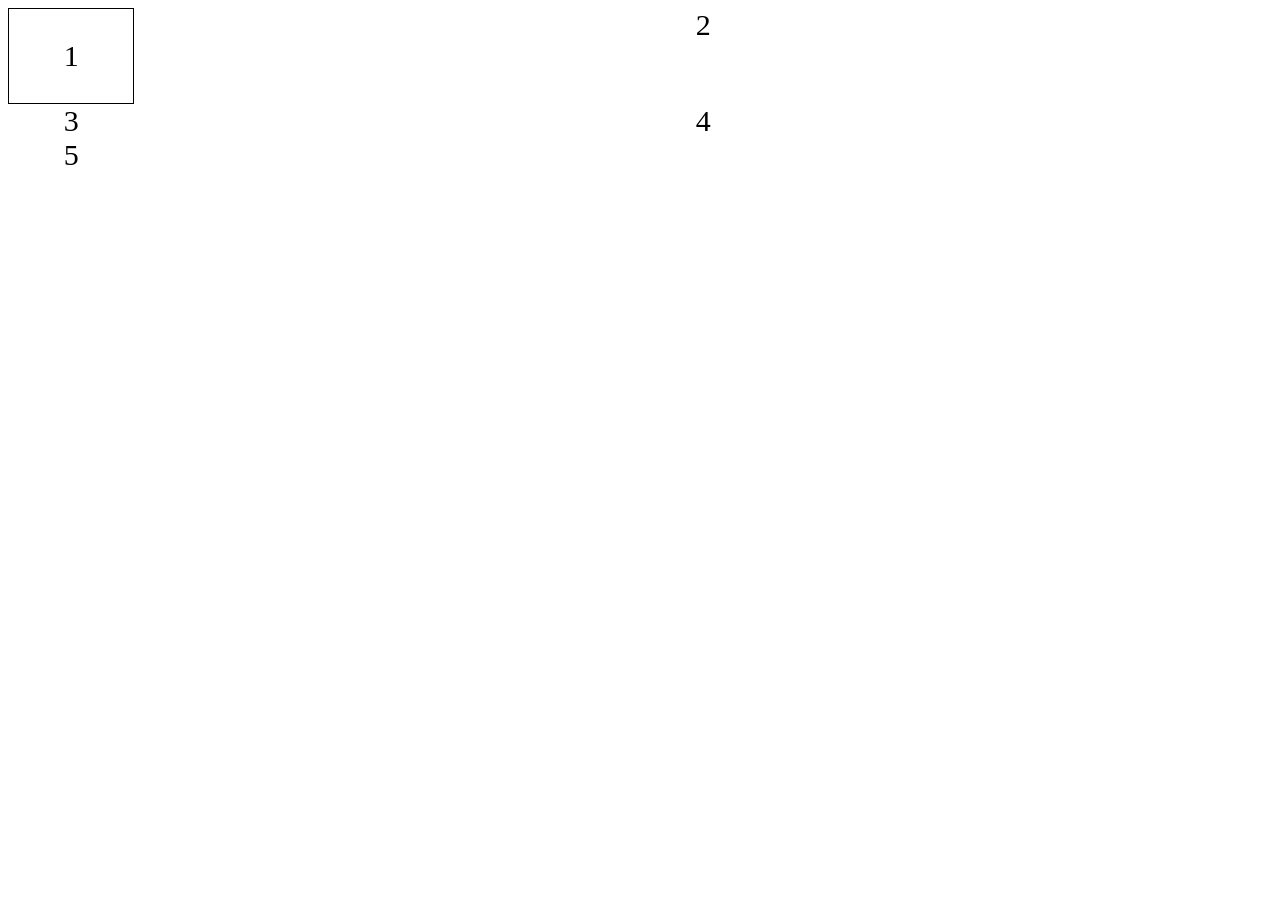
==== index.html @ 4321cb2d "Beginning website Added grid container and figuring out how to use css." ====
<!DOCTYPE html>
<html lang="en-AU">
    <head>
        <meta charset="UTF-8">
        <meta name="viewport" content="width-device-width, initial-scale=1.0">
        <title>Is It AI?</title>
        <link rel="stylesheet" href="style.css">
    </head>
    <body>
        <div class="container">
            <div class="logo">1</div>
            <div>2</div>
            <div>3</div>  
            <div>4</div>
            <div>5</div>
        </div>
    </body>
</html>
---- style.css ----
.container {
    display: grid;
    grid-template-columns: 10% 90%;
    font-size: 30px;
    text-align: center;
}

.logo {
    border: 1px solid #000000;
    padding: 30px;
    text-align: center;
    align-content: center;
}
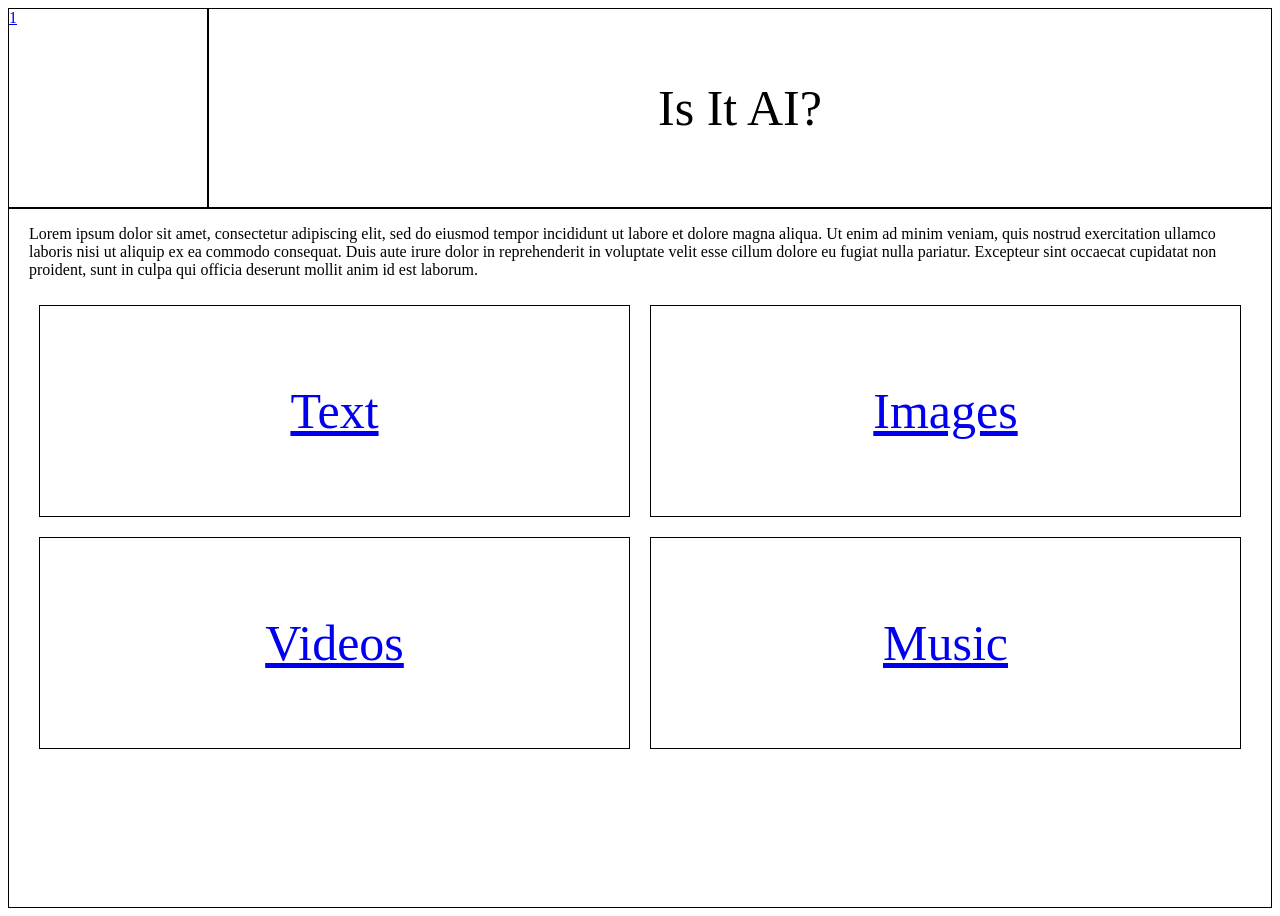
==== commit 6e371b4a: "Website layout complete. Next up is making it look good and integrating some JS." ====
--- a/index.html
+++ b/index.html
@@ -8,11 +8,23 @@
     </head>
     <body>
         <div class="container">
-            <div class="logo">1</div>
-            <div>2</div>
-            <div>3</div>  
-            <div>4</div>
-            <div>5</div>
+            <div class="logo">
+                <a href="index.html">1</a>
+            </div>
+            <div class="title">
+                Is It AI?
+            </div>
+            <div class="home">
+                <p>
+                   Lorem ipsum dolor sit amet, consectetur adipiscing elit, sed do eiusmod tempor incididunt ut labore et dolore magna aliqua. Ut enim ad minim veniam, quis nostrud exercitation ullamco laboris nisi ut aliquip ex ea commodo consequat. Duis aute irure dolor in reprehenderit in voluptate velit esse cillum dolore eu fugiat nulla pariatur. Excepteur sint occaecat cupidatat non proident, sunt in culpa qui officia deserunt mollit anim id est laborum.
+                </p>
+                <div class="links">
+                    <div><a href="text.html">Text</a></div>
+                    <div><a href="images.html">Images</a></div>
+                    <div><a href="videos.html">Videos</a></div>
+                    <div><a href="music.html">Music</a></div>
+                </div>
+            </div>
         </div>
     </body>
 </html>
--- a/style.css
+++ b/style.css
@@ -1,13 +1,64 @@
 .container {
     display: grid;
-    grid-template-columns: 10% 90%;
-    font-size: 30px;
-    text-align: center;
+    grid-template-columns: 200px 1fr;
+    grid-template-rows: 200px calc(100vh - 200px);
+    margin: 0;
 }
 
 .logo {
     border: 1px solid #000000;
-    padding: 30px;
+}
+
+.title {
+    border: 1px solid #000000;
+    align-content: center;
+    font-size: 50px;
+    text-align: center;
+}
+
+.sidebar {
+    display: flex;
+    flex-direction: column;
+    border: 1px solid #000000;
+}
+
+.sidebar div {
+    border-top: 1px solid #000000;
+    border-bottom: 1px solid #000000;
+    font-size: 20px;
+    text-align: center;
+    height: 25%;
+    align-content: center;
+}
+
+.content {
+    border: 1px solid #000000;
+    overflow-y: auto;
+    min-height: 0; 
+    padding-left: 20px;
+    padding-right: 20px;
+}
+
+.home {
+    border: 1px solid #000000;
+    grid-column: 1 / span 2;
+    overflow-y: auto;
+    min-height: 0; 
+    padding-left: 20px;
+    padding-right: 20px;
+}
+
+.links {
+    display: grid;
+    grid-template-columns: 1fr 1fr;
+}
+
+.links div {
+    border: 1px solid #000000;
+    margin: 10px;
     text-align: center;
     align-content: center;
+    height: 210px;
+    font-size: 50px;
+
 }
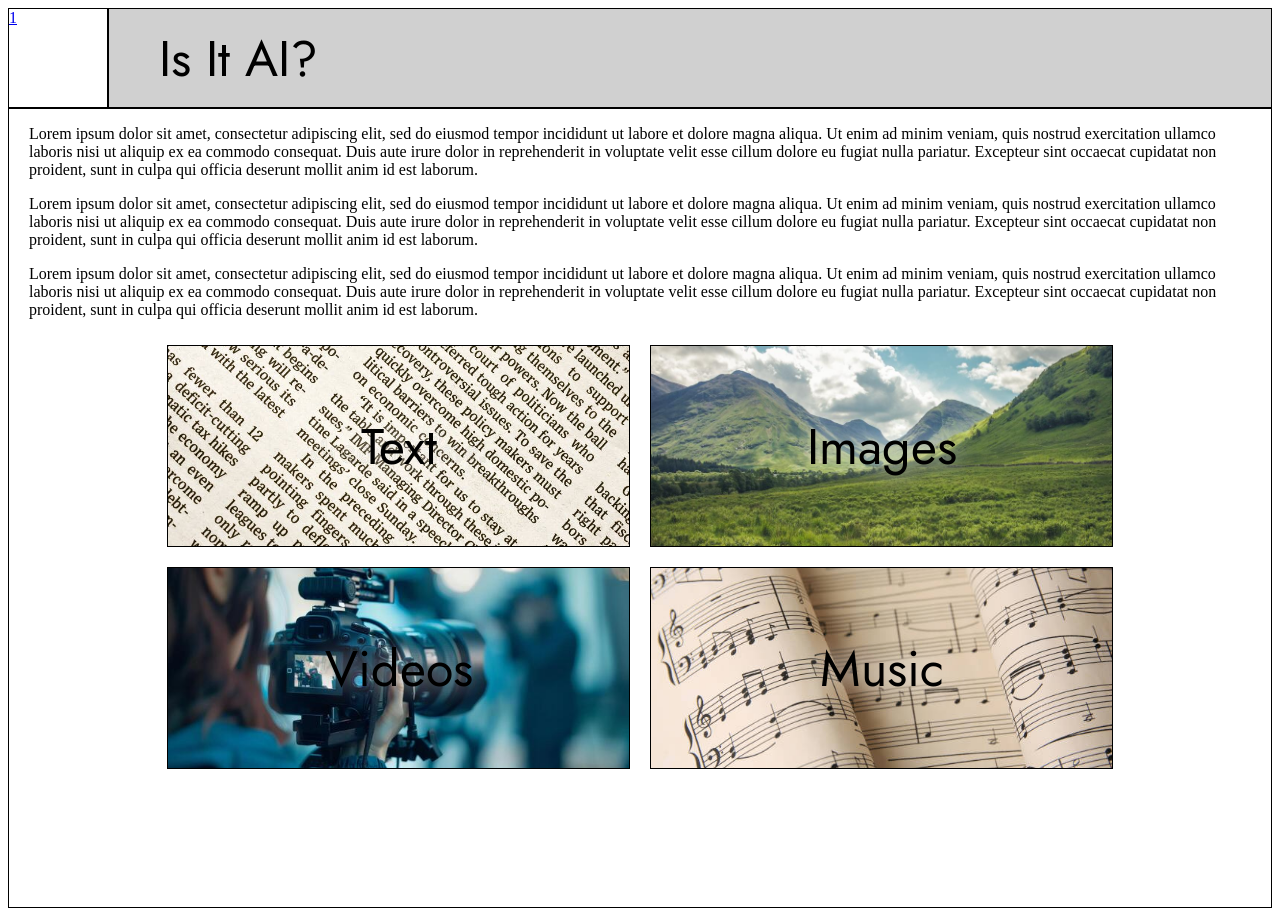
==== commit dadc3582: "Making it look good Added images for the home screen and changed layout a bit." ====
--- a/index.html
+++ b/index.html
@@ -5,6 +5,7 @@
         <meta name="viewport" content="width-device-width, initial-scale=1.0">
         <title>Is It AI?</title>
         <link rel="stylesheet" href="style.css">
+        <link href="https://fonts.googleapis.com/css2?family=Jost:wght@600&display=swap" rel="stylesheet">
     </head>
     <body>
         <div class="container">
@@ -14,15 +15,42 @@
             <div class="title">
                 Is It AI?
             </div>
-            <div class="home">
+            <div class="content">
+                <p>
+                   Lorem ipsum dolor sit amet, consectetur adipiscing elit, sed do eiusmod tempor incididunt ut labore et dolore magna aliqua. Ut enim ad minim veniam, quis nostrud exercitation ullamco laboris nisi ut aliquip ex ea commodo consequat. Duis aute irure dolor in reprehenderit in voluptate velit esse cillum dolore eu fugiat nulla pariatur. Excepteur sint occaecat cupidatat non proident, sunt in culpa qui officia deserunt mollit anim id est laborum.
+                </p>
+                <p>
+                   Lorem ipsum dolor sit amet, consectetur adipiscing elit, sed do eiusmod tempor incididunt ut labore et dolore magna aliqua. Ut enim ad minim veniam, quis nostrud exercitation ullamco laboris nisi ut aliquip ex ea commodo consequat. Duis aute irure dolor in reprehenderit in voluptate velit esse cillum dolore eu fugiat nulla pariatur. Excepteur sint occaecat cupidatat non proident, sunt in culpa qui officia deserunt mollit anim id est laborum.
+                </p>
                 <p>
                    Lorem ipsum dolor sit amet, consectetur adipiscing elit, sed do eiusmod tempor incididunt ut labore et dolore magna aliqua. Ut enim ad minim veniam, quis nostrud exercitation ullamco laboris nisi ut aliquip ex ea commodo consequat. Duis aute irure dolor in reprehenderit in voluptate velit esse cillum dolore eu fugiat nulla pariatur. Excepteur sint occaecat cupidatat non proident, sunt in culpa qui officia deserunt mollit anim id est laborum.
                 </p>
                 <div class="links">
-                    <div><a href="text.html">Text</a></div>
-                    <div><a href="images.html">Images</a></div>
-                    <div><a href="videos.html">Videos</a></div>
-                    <div><a href="music.html">Music</a></div>
+                    <div class="link">
+                        <a href="text.html">
+                            <img src="images/text.jpg">
+                            <div>Text</div>
+                        </a>
+                        
+                    </div>
+                    <div class="link">
+                        <a href="images.html">
+                            <img src="images/images.jpg">
+                            <div>Images</div>
+                        </a>
+                    </div>
+                    <div class="link">
+                        <a href="videos.html">
+                            <img src="images/videos.jpg">
+                            <div>Videos</div>
+                        </a>
+                    </div>
+                    <div class="link">
+                        <a href="music.html">
+                            <img src="images/music.jpg">
+                            <div>Music</div>
+                        </a>
+                    </div>
                 </div>
             </div>
         </div>
--- a/style.css
+++ b/style.css
@@ -1,7 +1,7 @@
 .container {
     display: grid;
-    grid-template-columns: 200px 1fr;
-    grid-template-rows: 200px calc(100vh - 200px);
+    grid-template-columns: 100px 1fr;
+    grid-template-rows: 100px calc(100vh - 100px);
     margin: 0;
 }
 
@@ -10,10 +10,12 @@
 }
 
 .title {
+    background-color: #d0d0d0;
     border: 1px solid #000000;
     align-content: center;
     font-size: 50px;
-    text-align: center;
+    font-family: "Jost", sans-serif;
+    padding-left: 50px;
 }
 
 .sidebar {
@@ -33,14 +35,6 @@
 
 .content {
     border: 1px solid #000000;
-    overflow-y: auto;
-    min-height: 0; 
-    padding-left: 20px;
-    padding-right: 20px;
-}
-
-.home {
-    border: 1px solid #000000;
     grid-column: 1 / span 2;
     overflow-y: auto;
     min-height: 0; 
@@ -51,14 +45,55 @@
 .links {
     display: grid;
     grid-template-columns: 1fr 1fr;
+    padding-left: 10vw;
+    padding-right: 10vw;
 }
 
-.links div {
+.link {
+    position: relative;
     border: 1px solid #000000;
     margin: 10px;
     text-align: center;
     align-content: center;
-    height: 210px;
+    height: 200px;
     font-size: 50px;
+    font-family: "Jost", sans-serif;
+    text-shadow: 0 0 25px #ffffff; 
+}
 
+.link a {
+    color: #000000;
+}
+
+.link img {
+    object-fit: cover;
+    width: 100%;
+    height: 100%;
+}
+
+.link:hover {
+    transform: scale(1.05);
+    transition: transform 0.3s ease-in-out;
+}
+
+.link:not(:hover) {
+    transition: transform 0.3s ease-in-out;
+}
+
+.link div {
+    position: absolute;
+    top: 50%;
+    left: 50%;
+    transform: translate(-50%, -50%);
+}
+
+.nav {
+    display: inline-flex;
+    font-size: 20px;
+    flex: 0 0 200px
+}
+
+.nav div {
+    background-color: #f1f1f1;
+    margin: 20px;
 }
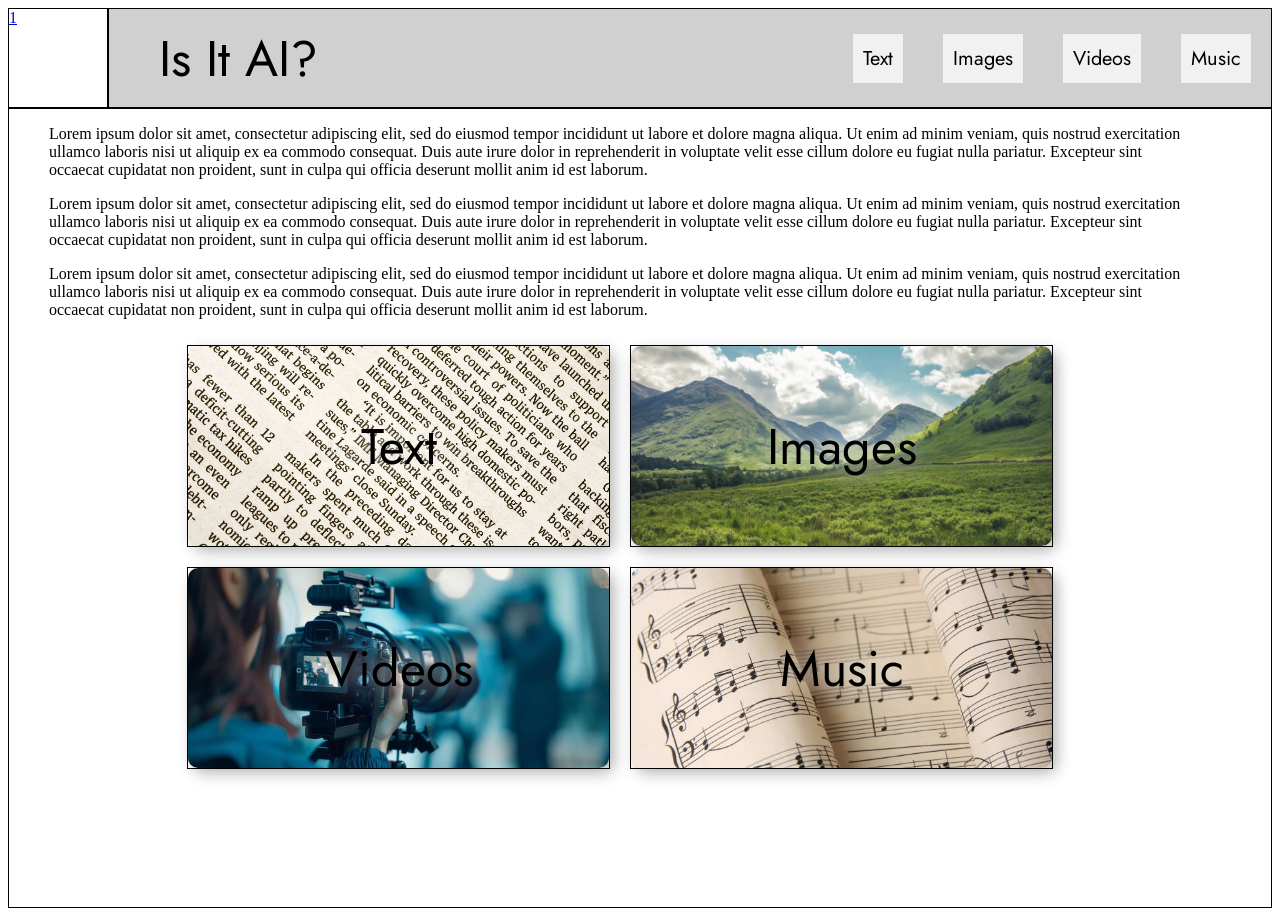
==== commit 931710b7: "Adding information to Text How to spot AI-generated text" ====
--- a/index.html
+++ b/index.html
@@ -14,6 +14,14 @@
             </div>
             <div class="title">
                 Is It AI?
+            </div>
+            <div class="nav">
+                <div class="flex">
+                    <div><a href="text.html">Text</a></div>
+                    <div><a href="images.html">Images</a></div>
+                    <div><a href="videos.html">Videos</a></div>
+                    <div><a href="music.html">Music</a></div>
+                </div>
             </div>
             <div class="content">
                 <p>
--- a/style.css
+++ b/style.css
@@ -1,6 +1,6 @@
 .container {
     display: grid;
-    grid-template-columns: 100px 1fr;
+    grid-template-columns: 100px 1fr 1fr;
     grid-template-rows: 100px calc(100vh - 100px);
     margin: 0;
 }
@@ -11,7 +11,9 @@
 
 .title {
     background-color: #d0d0d0;
-    border: 1px solid #000000;
+    border-top: 1px solid #000000;
+    border-bottom: 1px solid #000000;
+    border-left: 1px solid #000000;
     align-content: center;
     font-size: 50px;
     font-family: "Jost", sans-serif;
@@ -35,11 +37,28 @@
 
 .content {
     border: 1px solid #000000;
-    grid-column: 1 / span 2;
+    grid-column: 1 / span 3;
     overflow-y: auto;
     min-height: 0; 
-    padding-left: 20px;
-    padding-right: 20px;
+    padding-left: 40px;
+    padding-right: 80px;
+}
+
+.content h1 {
+    font-family: "Jost", sans-serif;
+}
+
+.content h2 {
+    font-family: "Jost", sans-serif;
+}
+
+.content h3 {
+    font-family: "Jost", sans-serif;
+}
+
+.content img {
+    border-radius: 10px;
+    box-shadow: 5px 5px 15px rgba(0, 0, 0, 0.3);
 }
 
 .links {
@@ -88,12 +107,28 @@
 }
 
 .nav {
-    display: inline-flex;
+    text-align: right;
+    align-content: center;
+    font-family: "Jost", sans-serif;
     font-size: 20px;
-    flex: 0 0 200px
+    background-color: #d0d0d0;
+    border-top: 1px solid #000000;
+    border-bottom: 1px solid #000000;
+    border-right: 1px solid #000000;
 }
 
-.nav div {
+.flex {
+    flex: 0 0 200px;
+    display: inline-flex;
+}
+
+.flex div {
     background-color: #f1f1f1;
     margin: 20px;
+    padding: 10px;
+}
+
+.flex div a {
+    color: #000000;
+    text-decoration: none;
 }
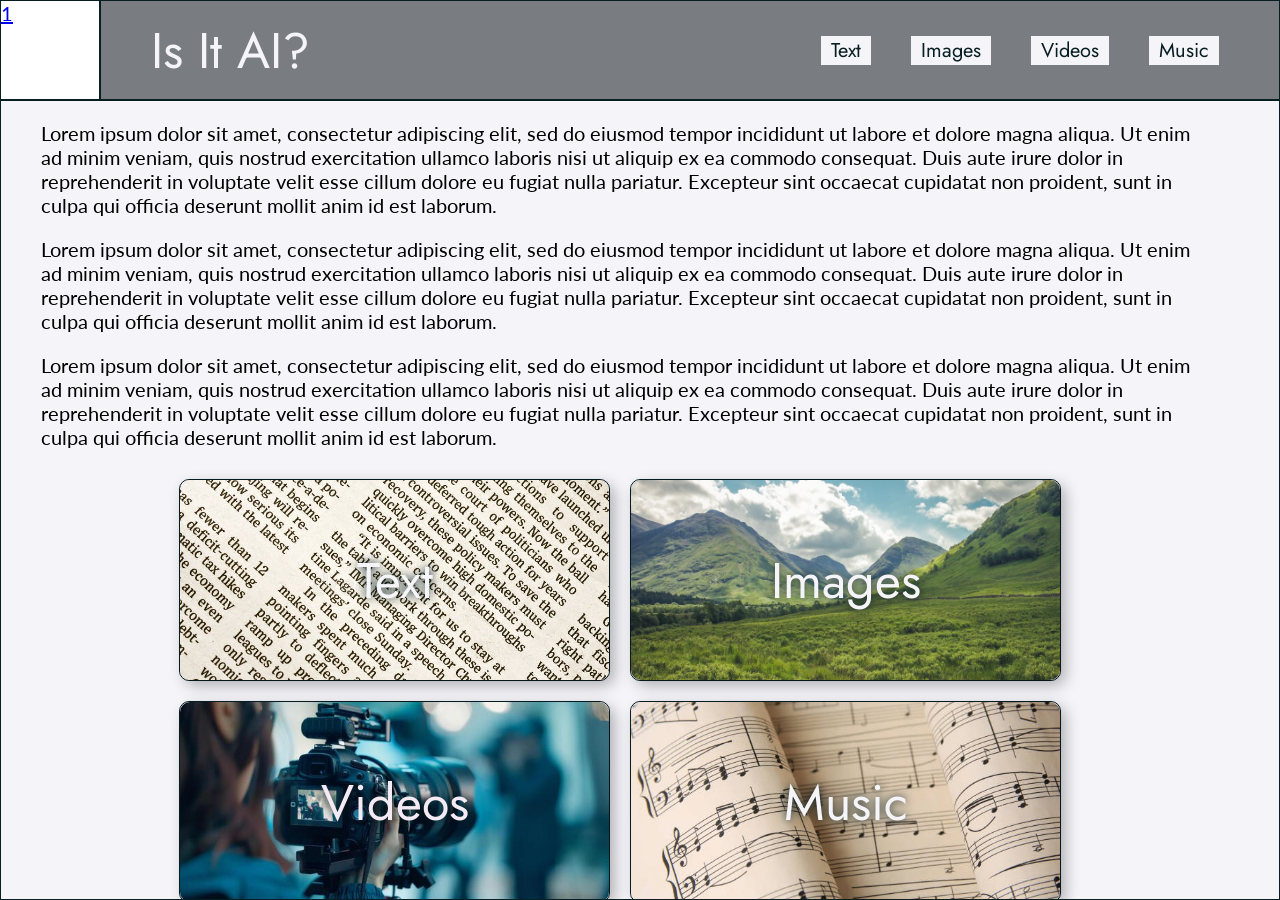
==== commit cfdedf64: "Making it look betta Changed from the black and white colour scheme to more muted colours/ Also adde" ====
--- a/index.html
+++ b/index.html
@@ -6,6 +6,7 @@
         <title>Is It AI?</title>
         <link rel="stylesheet" href="style.css">
         <link href="https://fonts.googleapis.com/css2?family=Jost:wght@600&display=swap" rel="stylesheet">
+        <link href="https://fonts.googleapis.com/css2?family=Lato:wght@400;700&display=swap" rel="stylesheet">
     </head>
     <body>
         <div class="container">
@@ -50,7 +51,7 @@
                     <div class="link">
                         <a href="videos.html">
                             <img src="images/videos.jpg">
-                            <div>Videos</div>
+                            <div style="color: #f3eaf4">Videos</div>
                         </a>
                     </div>
                     <div class="link">
--- a/style.css
+++ b/style.css
@@ -1,3 +1,9 @@
+body {
+    margin: 0;
+    font-family: "Lato", sans-serif;
+    font-size: 20px;
+}
+
 .container {
     display: grid;
     grid-template-columns: 100px 1fr 1fr;
@@ -6,29 +12,30 @@
 }
 
 .logo {
-    border: 1px solid #000000;
+    border: 1px solid #071E22;
 }
 
 .title {
-    background-color: #d0d0d0;
-    border-top: 1px solid #000000;
-    border-bottom: 1px solid #000000;
-    border-left: 1px solid #000000;
+    background-color: #797D81;
+    border-top: 1px solid #071E22;
+    border-bottom: 1px solid #071E22;
+    border-left: 1px solid #071E22;
     align-content: center;
     font-size: 50px;
     font-family: "Jost", sans-serif;
     padding-left: 50px;
+    color: #F4F4F9;
 }
 
 .sidebar {
     display: flex;
     flex-direction: column;
-    border: 1px solid #000000;
+    border: 1px solid #071E22;
 }
 
 .sidebar div {
-    border-top: 1px solid #000000;
-    border-bottom: 1px solid #000000;
+    border-top: 1px solid #071E22;
+    border-bottom: 1px solid #071E22;
     font-size: 20px;
     text-align: center;
     height: 25%;
@@ -36,12 +43,13 @@
 }
 
 .content {
-    border: 1px solid #000000;
+    border: 1px solid #071E22;
     grid-column: 1 / span 3;
     overflow-y: auto;
     min-height: 0; 
     padding-left: 40px;
     padding-right: 80px;
+    background-color: #F4F4F9;
 }
 
 .content h1 {
@@ -57,7 +65,6 @@
 }
 
 .content img {
-    border-radius: 10px;
     box-shadow: 5px 5px 15px rgba(0, 0, 0, 0.3);
 }
 
@@ -70,24 +77,26 @@
 
 .link {
     position: relative;
-    border: 1px solid #000000;
+    border-radius: 10px;
+    border: 1px solid #071E22;
     margin: 10px;
     text-align: center;
     align-content: center;
     height: 200px;
     font-size: 50px;
     font-family: "Jost", sans-serif;
-    text-shadow: 0 0 25px #ffffff; 
+    text-shadow: 0 0 10px #071E22; 
 }
 
 .link a {
-    color: #000000;
+    color: #071E22;
 }
 
 .link img {
     object-fit: cover;
     width: 100%;
     height: 100%;
+    border-radius: 10px;
 }
 
 .link:hover {
@@ -104,6 +113,7 @@
     top: 50%;
     left: 50%;
     transform: translate(-50%, -50%);
+    color: #F4F4F9;
 }
 
 .nav {
@@ -111,24 +121,36 @@
     align-content: center;
     font-family: "Jost", sans-serif;
     font-size: 20px;
-    background-color: #d0d0d0;
-    border-top: 1px solid #000000;
-    border-bottom: 1px solid #000000;
-    border-right: 1px solid #000000;
+    background-color: #797D81;
+    border-top: 1px solid #071E22;
+    border-bottom: 1px solid #071E22;
+    border-right: 1px solid #071E22;
 }
 
 .flex {
     flex: 0 0 200px;
     display: inline-flex;
+    margin-right: 40px;
 }
 
 .flex div {
-    background-color: #f1f1f1;
+    background-color: #f4f4f9;
     margin: 20px;
-    padding: 10px;
+    padding-left: 10px;
+    padding-right: 10px;
 }
 
 .flex div a {
-    color: #000000;
+    color: #071E22;
     text-decoration: none;
+}
+
+.flex div:hover {
+    transform: translateY(-5px);
+    transition: transform 0.3s ease-in-out;
+    background-color: #f4f4f9b9;
+}
+
+.flex div:not(:hover) {
+    transition: transform 0.3s ease-in-out;
 }
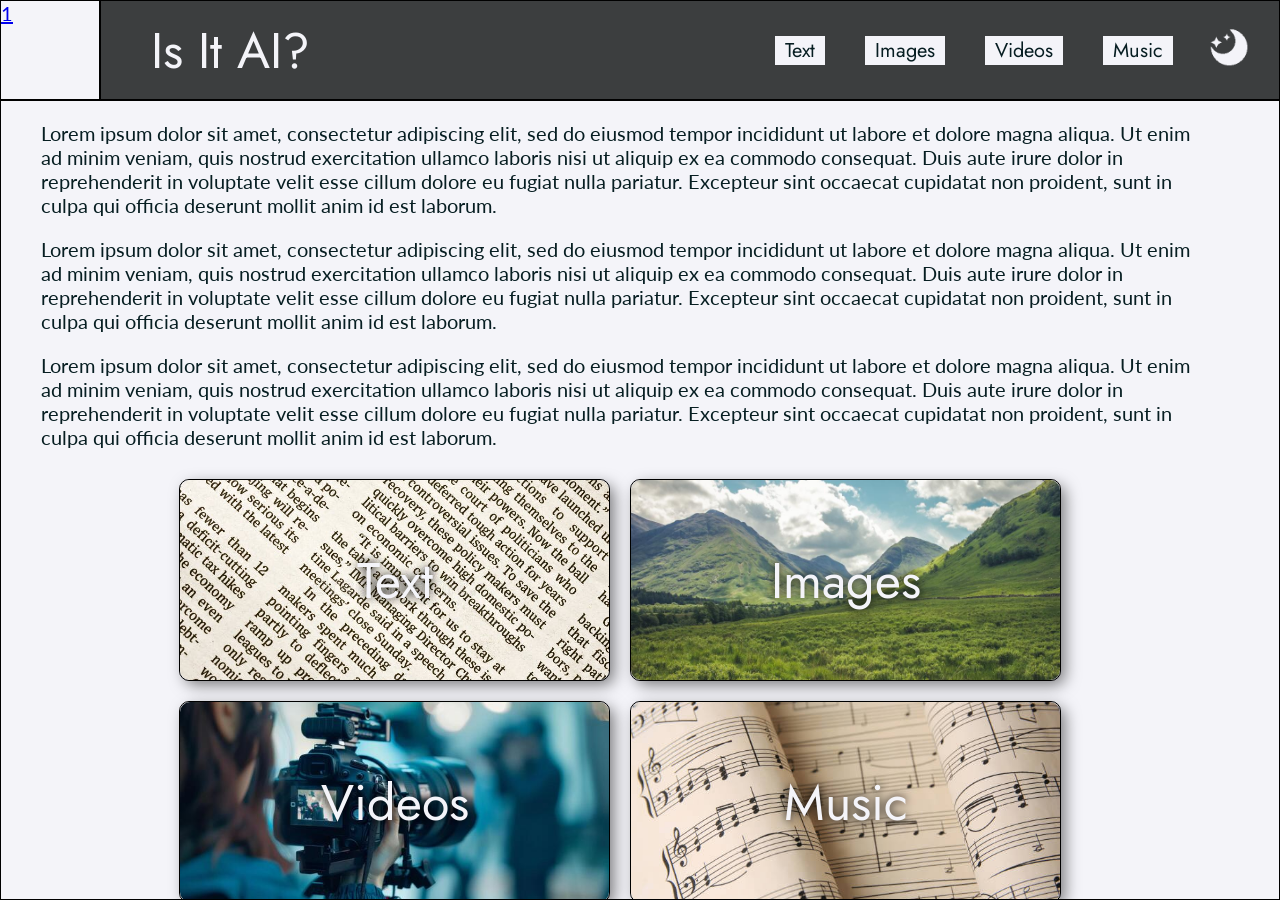
==== commit 0b8b1814: "Added Javascript. Added the ability to change between light and dark theme." ====
--- a/index.html
+++ b/index.html
@@ -8,7 +8,7 @@
         <link href="https://fonts.googleapis.com/css2?family=Jost:wght@600&display=swap" rel="stylesheet">
         <link href="https://fonts.googleapis.com/css2?family=Lato:wght@400;700&display=swap" rel="stylesheet">
     </head>
-    <body>
+    <body onload="setTheme()">
         <div class="container">
             <div class="logo">
                 <a href="index.html">1</a>
@@ -22,6 +22,9 @@
                     <div><a href="images.html">Images</a></div>
                     <div><a href="videos.html">Videos</a></div>
                     <div><a href="music.html">Music</a></div>
+                </div>
+                <div class="button" onclick="changeTheme()">
+                    <img id="theme" src="images/moon.png" width="40">
                 </div>
             </div>
             <div class="content">
@@ -51,7 +54,7 @@
                     <div class="link">
                         <a href="videos.html">
                             <img src="images/videos.jpg">
-                            <div style="color: #f3eaf4">Videos</div>
+                            <div>Videos</div>
                         </a>
                     </div>
                     <div class="link">
@@ -63,5 +66,6 @@
                 </div>
             </div>
         </div>
+        <script src="script.js"></script>
     </body>
 </html>
--- a/style.css
+++ b/style.css
@@ -1,4 +1,11 @@
+:root {
+    --background: #F4F4F9;
+    --text: #071E22;
+    --header: #3c3e3f;
+}
+
 body {
+    color: var(--text);
     margin: 0;
     font-family: "Lato", sans-serif;
     font-size: 20px;
@@ -12,14 +19,15 @@
 }
 
 .logo {
-    border: 1px solid #071E22;
+    border: 1px solid #000000;
+    background-color: var(--background);
 }
 
 .title {
-    background-color: #797D81;
-    border-top: 1px solid #071E22;
-    border-bottom: 1px solid #071E22;
-    border-left: 1px solid #071E22;
+    background-color: var(--header);
+    border-top: 1px solid #000000;
+    border-bottom: 1px solid #000000;
+    border-left: 1px solid #000000;
     align-content: center;
     font-size: 50px;
     font-family: "Jost", sans-serif;
@@ -30,12 +38,12 @@
 .sidebar {
     display: flex;
     flex-direction: column;
-    border: 1px solid #071E22;
+    border: 1px solid #000000;
 }
 
 .sidebar div {
-    border-top: 1px solid #071E22;
-    border-bottom: 1px solid #071E22;
+    border-top: 1px solid #000000;
+    border-bottom: 1px solid #000000;
     font-size: 20px;
     text-align: center;
     height: 25%;
@@ -43,13 +51,13 @@
 }
 
 .content {
-    border: 1px solid #071E22;
+    border: 1px solid #000000;
     grid-column: 1 / span 3;
     overflow-y: auto;
     min-height: 0; 
     padding-left: 40px;
     padding-right: 80px;
-    background-color: #F4F4F9;
+    background-color: var(--background);
 }
 
 .content h1 {
@@ -65,7 +73,7 @@
 }
 
 .content img {
-    box-shadow: 5px 5px 15px rgba(0, 0, 0, 0.3);
+    box-shadow: 5px 5px 15px #00000080;
 }
 
 .links {
@@ -78,18 +86,14 @@
 .link {
     position: relative;
     border-radius: 10px;
-    border: 1px solid #071E22;
+    border: 1px solid #000000;
     margin: 10px;
     text-align: center;
     align-content: center;
     height: 200px;
     font-size: 50px;
     font-family: "Jost", sans-serif;
-    text-shadow: 0 0 10px #071E22; 
-}
-
-.link a {
-    color: #071E22;
+    text-shadow: 0 0 10px #000000; 
 }
 
 .link img {
@@ -121,27 +125,27 @@
     align-content: center;
     font-family: "Jost", sans-serif;
     font-size: 20px;
-    background-color: #797D81;
-    border-top: 1px solid #071E22;
-    border-bottom: 1px solid #071E22;
-    border-right: 1px solid #071E22;
+    background-color: var(--header);
+    border-top: 1px solid #000000;
+    border-bottom: 1px solid #000000;
+    border-right: 1px solid #000000;
 }
 
 .flex {
     flex: 0 0 200px;
     display: inline-flex;
-    margin-right: 40px;
+    margin-right: 10px;
 }
 
 .flex div {
-    background-color: #f4f4f9;
+    background-color: var(--background);
     margin: 20px;
     padding-left: 10px;
     padding-right: 10px;
 }
 
 .flex div a {
-    color: #071E22;
+    color: var(--text);
     text-decoration: none;
 }
 
@@ -153,4 +157,14 @@
 
 .flex div:not(:hover) {
     transition: transform 0.3s ease-in-out;
+}
+
+.button {
+    display: inline-block;
+    padding-right: 30px;
+    transform: translateY(10px);
+}
+
+.button:hover {
+    opacity: 0.73;
 }
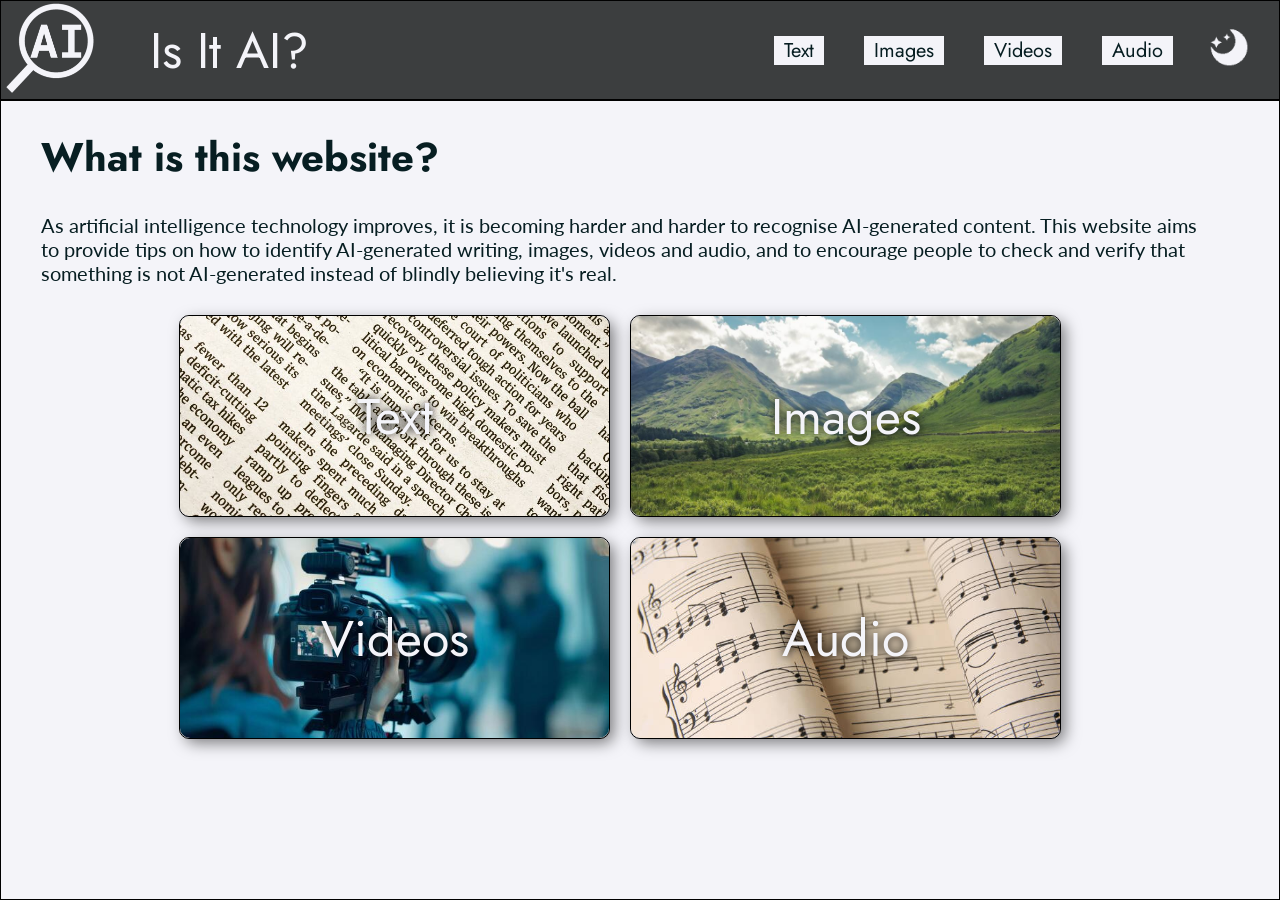
==== commit 4ef2eaab: "Logo and more information Added logo to each page and added information to images, video and audio p" ====
--- a/index.html
+++ b/index.html
@@ -7,11 +7,14 @@
         <link rel="stylesheet" href="style.css">
         <link href="https://fonts.googleapis.com/css2?family=Jost:wght@600&display=swap" rel="stylesheet">
         <link href="https://fonts.googleapis.com/css2?family=Lato:wght@400;700&display=swap" rel="stylesheet">
+        <link rel="icon" type="image/png" href="images/logo.png">
     </head>
     <body onload="setTheme()">
         <div class="container">
             <div class="logo">
-                <a href="index.html">1</a>
+                <a href="index.html">
+                    <img src="images/logo.png" width="90">
+                </a>
             </div>
             <div class="title">
                 Is It AI?
@@ -21,46 +24,46 @@
                     <div><a href="text.html">Text</a></div>
                     <div><a href="images.html">Images</a></div>
                     <div><a href="videos.html">Videos</a></div>
-                    <div><a href="music.html">Music</a></div>
+                    <div><a href="audio.html">Audio</a></div>
                 </div>
                 <div class="button" onclick="changeTheme()">
                     <img id="theme" src="images/moon.png" width="40">
                 </div>
             </div>
             <div class="content">
+                <h1>What is this website?</h1>
                 <p>
-                   Lorem ipsum dolor sit amet, consectetur adipiscing elit, sed do eiusmod tempor incididunt ut labore et dolore magna aliqua. Ut enim ad minim veniam, quis nostrud exercitation ullamco laboris nisi ut aliquip ex ea commodo consequat. Duis aute irure dolor in reprehenderit in voluptate velit esse cillum dolore eu fugiat nulla pariatur. Excepteur sint occaecat cupidatat non proident, sunt in culpa qui officia deserunt mollit anim id est laborum.
-                </p>
-                <p>
-                   Lorem ipsum dolor sit amet, consectetur adipiscing elit, sed do eiusmod tempor incididunt ut labore et dolore magna aliqua. Ut enim ad minim veniam, quis nostrud exercitation ullamco laboris nisi ut aliquip ex ea commodo consequat. Duis aute irure dolor in reprehenderit in voluptate velit esse cillum dolore eu fugiat nulla pariatur. Excepteur sint occaecat cupidatat non proident, sunt in culpa qui officia deserunt mollit anim id est laborum.
-                </p>
-                <p>
-                   Lorem ipsum dolor sit amet, consectetur adipiscing elit, sed do eiusmod tempor incididunt ut labore et dolore magna aliqua. Ut enim ad minim veniam, quis nostrud exercitation ullamco laboris nisi ut aliquip ex ea commodo consequat. Duis aute irure dolor in reprehenderit in voluptate velit esse cillum dolore eu fugiat nulla pariatur. Excepteur sint occaecat cupidatat non proident, sunt in culpa qui officia deserunt mollit anim id est laborum.
+                   As artificial intelligence technology improves, it is becoming harder and harder to recognise AI-generated content.
+                   This website aims to provide tips on how to identify AI-generated writing, images, videos and audio, and to encourage
+                   people to check and verify that something is not AI-generated instead of blindly believing it's real. 
                 </p>
                 <div class="links">
                     <div class="link">
                         <a href="text.html">
                             <img src="images/text.jpg">
+                            <!--https://www.dreamstime.com/stock-photography-business-newspaper-background-image29300982-->
                             <div>Text</div>
                         </a>
-                        
                     </div>
                     <div class="link">
                         <a href="images.html">
                             <img src="images/images.jpg">
+                            <!--https://unsplash.com/photos/green-valley-and-mountains-in-scotland-ZVbv1akA-l4-->
                             <div>Images</div>
                         </a>
                     </div>
                     <div class="link">
                         <a href="videos.html">
                             <img src="images/videos.jpg">
+                            <!--https://www.vecteezy.com/photo/44620128-female-videographer-films-with-a-professional-camera-during-a-commercial-shoot-capturing-behind-the-scenes-of-media-production-related-to-world-television-day-->
                             <div>Videos</div>
                         </a>
                     </div>
                     <div class="link">
-                        <a href="music.html">
+                        <a href="audio.html">
                             <img src="images/music.jpg">
-                            <div>Music</div>
+                            <!--https://www.istockphoto.com/photo/closeup-view-of-sheets-with-music-notes-gm1694517974-537995896-->
+                            <div>Audio</div>
                         </a>
                     </div>
                 </div>
--- a/style.css
+++ b/style.css
@@ -11,6 +11,10 @@
     font-size: 20px;
 }
 
+body a {
+    color: #3da7dd;
+}
+
 .container {
     display: grid;
     grid-template-columns: 100px 1fr 1fr;
@@ -19,15 +23,18 @@
 }
 
 .logo {
-    border: 1px solid #000000;
-    background-color: var(--background);
+    border-left: 1px solid #000000;
+    border-bottom: 1px solid #000000;
+    border-top: 1px solid #000000;
+    background-color: var(--header);
+    align-content: center;
+    text-align: center;
 }
 
 .title {
     background-color: var(--header);
     border-top: 1px solid #000000;
     border-bottom: 1px solid #000000;
-    border-left: 1px solid #000000;
     align-content: center;
     font-size: 50px;
     font-family: "Jost", sans-serif;
@@ -73,6 +80,10 @@
 }
 
 .content img {
+    box-shadow: 5px 5px 15px #00000080;
+}
+
+.content video {
     box-shadow: 5px 5px 15px #00000080;
 }
 
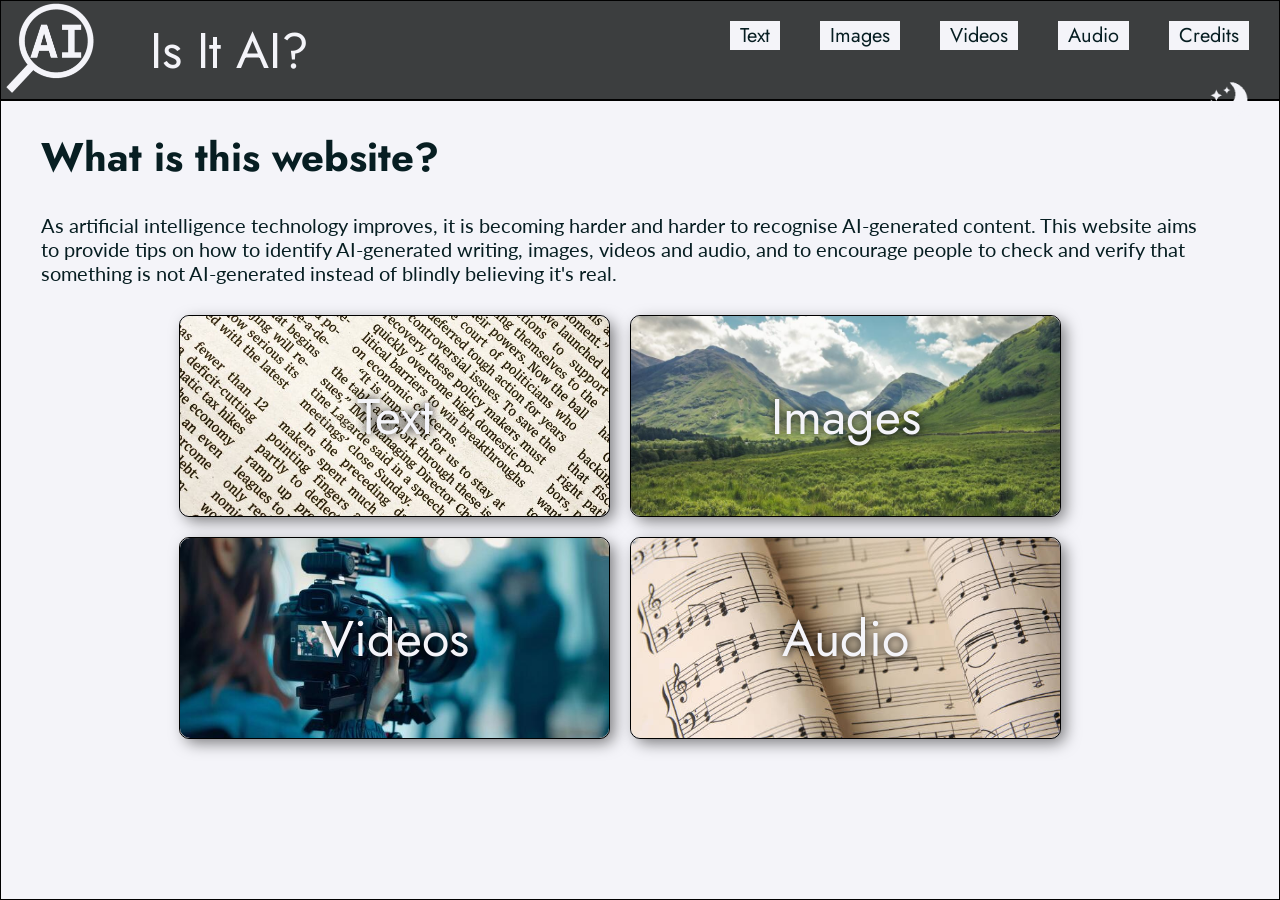
==== commit 868b6b92: "Added credits, more information and documentation Added a credits page which has the author and sour" ====
--- a/index.html
+++ b/index.html
@@ -25,6 +25,7 @@
                     <div><a href="images.html">Images</a></div>
                     <div><a href="videos.html">Videos</a></div>
                     <div><a href="audio.html">Audio</a></div>
+                    <div><a href="credits.html">Credits</a></div>
                 </div>
                 <div class="button" onclick="changeTheme()">
                     <img id="theme" src="images/moon.png" width="40">
